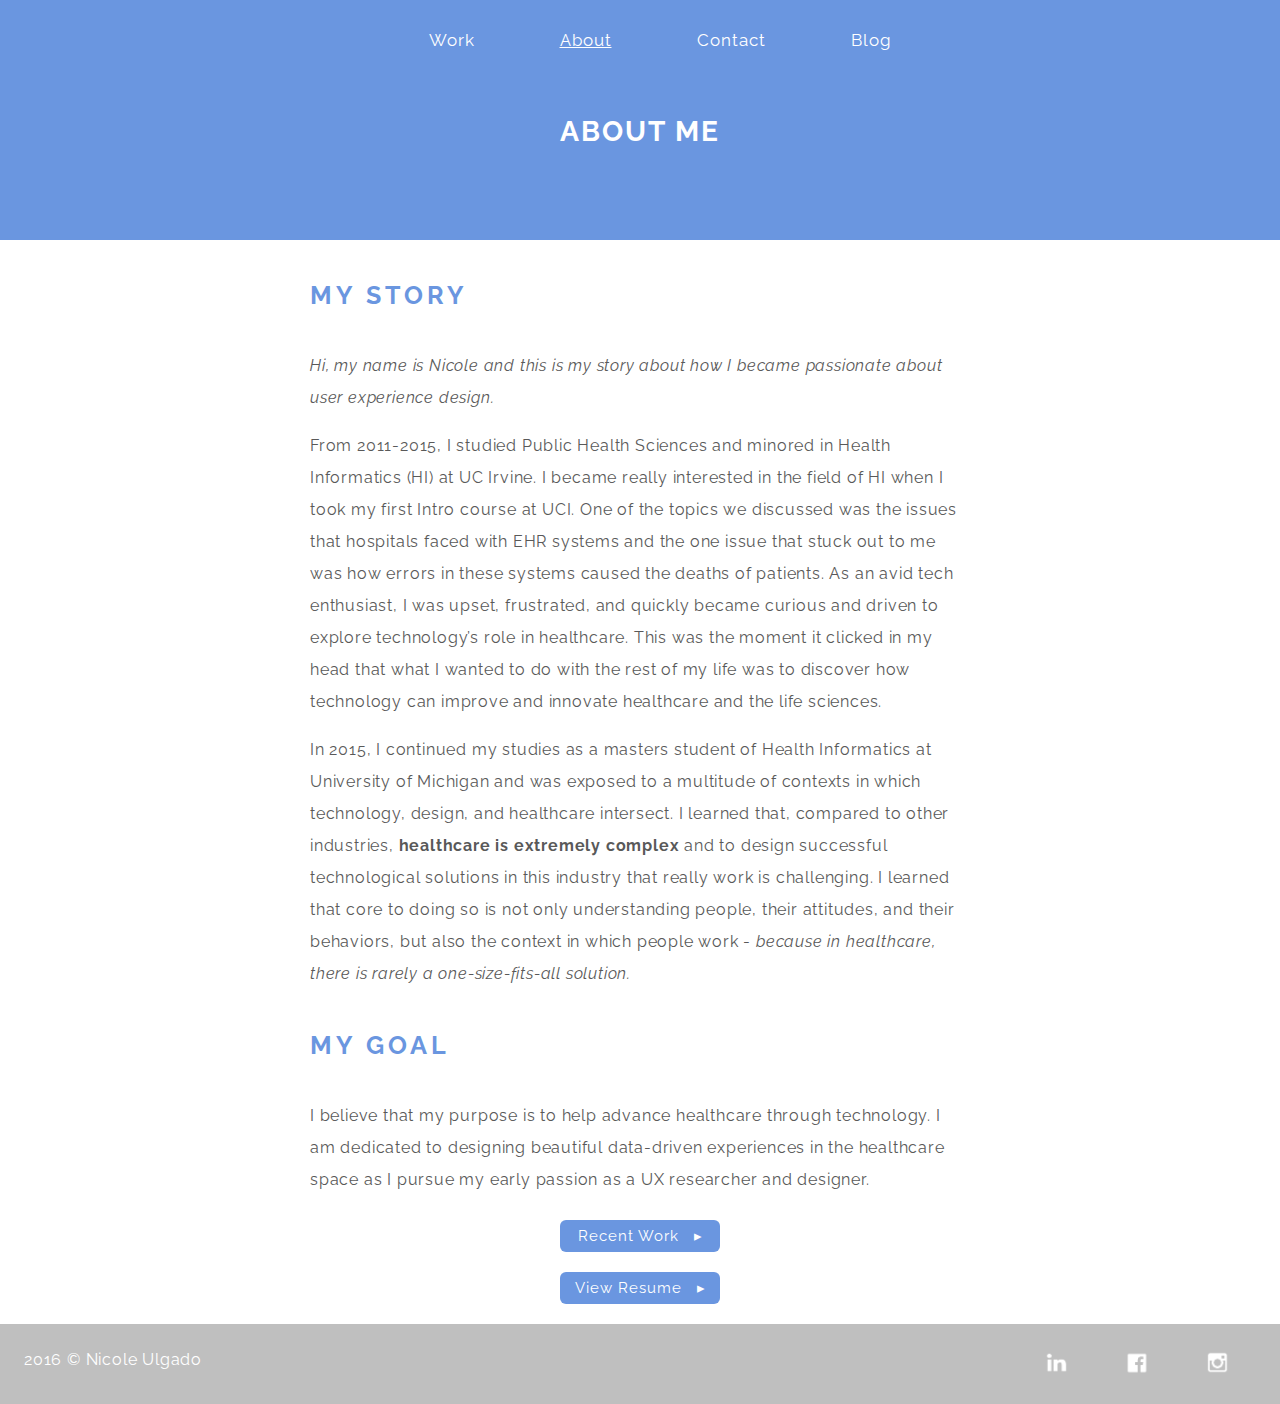
==== files/about.html @ d951f566 "Add folder called files" ====
<!DOCTYPE html>
<html lang="en">

<head>
  <meta charset="utf-8">
  <meta http-equiv="X-UA-Compatible" content="IE=edge">
  <meta name="viewport" content="width=device-width, initial-scale=1">
  <link rel="icon" href="img/favicon.png" type=image sizes="16x16">
  <title>Nicole Ulgado - Work</title>

  <!-- Bootstrap -->
  <link href="css/bootstrap.min.css" rel="stylesheet">
  <!-- Custom CSS -->
  <link href="css/style.css" rel="stylesheet" type="text/css">
</head>

<body>
  <div id="mySidenav" class="sidenav">
     <a href="javascript:void(0)" class="closebtn" onclick="closeNav()">&times;</a>   <!-- The "x" -->
     <ul>
       <li><a href="index.html">Work</a></li>
       <li><a href="about.html"><u>About</u></a></li>
       <li><a href="contact.html">Contact</a></li>
       <li><a href="blog.html">Blog</a></li>
     </ul>
  </div>

  <!-- Opens the sidenav -->
  <span onclick="openNav()">&#9776;</span>

  <!-- Topnav -->
  <div id="myTopnav" class="topnav">
     <ul>
       <li><a href="index.html">Work</a></li>
       <li><a href="about.html"><u>About</u></a></li>
       <li><a href="contact.html">Contact</a></li>
       <li><a href="blog.html">Blog</a></li>
     </ul>
  </div>

  <div class="projects">
    <div id="about" class="project">
      <div class="banner">
        <h3>About Me</h3>
      </div>
    </div>
    <div class="story">
      <section>
        <h3>MY STORY</h3>
        <p><em>Hi, my name is Nicole and this is my story about how I became
        passionate about user experience design.</em></p>
        <p>From 2011-2015, I studied <a href="http://publichealth.uci.edu/ph/_home/">Public Health Sciences</a>
        and minored in Health Informatics (HI) at <a href="https://uci.edu/">UC Irvine</a>. I became really
        interested in the field of HI when I took my first Intro course at UCI. One of the topics we discussed
        was the issues that hospitals faced with EHR systems and the one issue that stuck out to me was how
        errors in these systems caused the deaths of patients. As an avid tech enthusiast, I was upset, frustrated,
        and quickly became curious and driven to explore technology’s role in healthcare. This was the
        moment it clicked in my head that what I wanted to do with the rest of my life was to discover how technology
        can improve and innovate healthcare and the life sciences.</p>
        <p>In 2015, I continued my studies as a masters student of <a href="http://healthinformatics.umich.edu/">Health
        Informatics</a> at <a href="http://umich.edu/">University of Michigan</a> and was exposed to a multitude of
        contexts in which technology, design, and healthcare intersect. I learned
        that, compared to other industries, <b>healthcare is extremely complex</b> and to
        design successful technological solutions in this industry that really work
        is challenging. I learned that core to doing so is not only understanding
        people, their attitudes, and their behaviors, but also the context in which people
        work - <i>because in healthcare, there is rarely a one-size-fits-all solution.</i><br></p>
      </section>
      <section>
        <h3>MY GOAL</h3>
        <p>I believe that my purpose is to help advance healthcare through technology.
        I am dedicated to designing beautiful data-driven experiences in the healthcare
        space as I pursue my early passion as a UX researcher and designer.</p>
      </section>
    </div>
  </div>

  <a href="index.html" class="work-btn">Recent Work &nbsp; &#9656;</a>
  <a href="img/Resume-NicoleUlgado.pdf" class="resume-btn">View Resume &nbsp; &#9656;</a>

  <footer>
    <p>2016 &copy; Nicole Ulgado</p>
    <div class= "social">
      <a href="https://linkedin.com/in/nulgado"><img src="img/linkedin.png" alt="Connect with me on Linkedin" height="37" width="37"></a>
      <a href="https://facebook.com/nicole.ulgado"><img src="img/facebook.png" alt="Connect with me on Facebook" height="36" width="36"></a>
      <a href="https://instagram.com/bundtcakes"><img src="img/instagram.png" alt="Follow me on Instagram" height="37" width="37"></a>
    </div>
  </footer>

  <script src="js/sidenav.js"></script>

  <script>
  (function(i,s,o,g,r,a,m){i['GoogleAnalyticsObject']=r;i[r]=i[r]||function(){
  (i[r].q=i[r].q||[]).push(arguments)},i[r].l=1*new Date();a=s.createElement(o),
  m=s.getElementsByTagName(o)[0];a.async=1;a.src=g;m.parentNode.insertBefore(a,m)
  })(window,document,'script','https://www.google-analytics.com/analytics.js','ga');

  ga('create', 'UA-86173495-1', 'auto');
  ga('send', 'pageview');

  </script>

</body>
</html>
---- files/css/style.css ----
@import url('https://fonts.googleapis.com/css?family=Quicksand|Montserrat|Raleway:300,600');

html, body {
  height: 100%;
  width: 100%;
  font-family: Raleway;
  margin: 0;
  position: relative;
}
  body p {
    font-size: 14px;
    line-height: 29px;
    letter-spacing: 0.7px;
  }

.full-page {
  height: 100vh;
}

/* The side navigation menu */
span {
  position: absolute;
  padding: 20px 20px;
  color: white;
  font-size: 24px;
}
 .sidenav {
     height: 100%; /* 100% Full-height */
     width: 0; /* 0 width - change this with JavaScript */
     position: fixed; /* Stay in place */
     z-index: 1; /* Stay on top */
     top: 0;
     left: 0;
     background-color: rgba(83,125,198,0.93);
     overflow-x: hidden; /* Disable horizontal scroll */
     padding-top: 50px; /* Place content 60px from the top */
     transition: 0.5s; /* 0.5 second transition effect to slide in the sidenav */
 }

 /* The navigation menu links */
 .sidenav a {
     padding: 15px 30px 15px 30px;
     text-decoration: none;
     letter-spacing: 1px;
     font-size: 15px;
     color: #fff;
     display: block;
     transition: 0.3s;
 }
 .sidenav ul {
   list-style-type: none;
   margin: 0;
   padding: 0;
 }

 /* When you mouse over the navigation links, change their color */
 .sidenav a:hover, .offcanvas a:focus{
     background-color: hsl(218, 52%, 50%);
 }

 /* Position and style the close button (top right corner) */
 .sidenav .closebtn {
     padding: 10px 25px 10px 25px;
     position: absolute;
     top: 0;
     right: 0;
     font-size: 36px;
     margin-left: 50px;
 }

 #myTopnav {
   display: none;
 }

.top {
  color: white;
  background-color: #6A96E0;
}
  .top p {
    margin: 20px;
  }

.vertically-centered {
  display: flex;
  align-items: center;
  height: 100%;
}

header {
  display: block;
  text-align: center;
  margin-left: auto;
  margin-right: auto;
}

.about {
  margin: 0 auto;
  text-align: center;
  width: 100%;
  display: block;
}
.about img {
  display: block;
  margin: 0 auto;
  width:95px;
  height: auto;
}
  .about h2 {
    letter-spacing: 3px;
    line-height: 50px;
  }
  .about p {
    letter-spacing: 1.5px;
  }

section h3 {
  letter-spacing: 3px;
  font-size: 21px;
  color: #6A96E0;
}
.jump {
  position: relative;
  top: 70px;
}
.jump a {
  text-decoration: none;
  color: white;
}
.jump a:hover {
  text-decoration: none;
  font-weight: bold;
  color: white;
}
.story {
  margin: 24px;
  color: #595959;
}
  .story a {
    text-decoration: none;
    color: #595959;
  }
  .story a:hover {
    color: #6A96E0;
    text-decoration: bold;
  }

.contact {
  margin-left: auto;
  margin-right: auto;
  text-align: center;
}

a.work-btn, a.resume-btn, a.learn-btn {
    display: block;
    border-radius: 6px;
    background-color: #6A96E0;
    text-decoration: none;
    padding: 7px 10px;
    width: 140px;
    color: white;
    margin: auto;
    margin-top: 13px;
    margin-bottom: 20px;
    text-align: center;
    font-size: 15px;
    letter-spacing: 1px;
  }
  a.learn-btn {
    border: 1px solid white;
    border-radius: 4px;
    background-color: transparent;
  }

footer {
  display: block;
  background-color: #BFBFBF;
  height: 55px;
  width: 100%;
  color: #fff;
  padding-bottom: 25px;

}
  footer p {
    margin-left: 24px;
    margin-top: 20px;
    width: 49%;
    float: left;
    position: relative;

  }
  footer .social {
    margin-right: 24px;
    margin-top: 20px;
    float: right;
    position: relative;

  }
  footer a {
    margin: 0px 0px 0px 10px;
    display: inline;
  }
  footer a, footer a:hover, footer a:active, footer a:visited {
    text-decoration:none;
}

/*/*//*/*//*/*//*/*//*/*//*/*//*/*//*/*//*/*//*/*/
/*/*//*/*//*/*//*/*//*/*//*/*//*/*//*/*//*/*//*/*/

.projects {
  width: 100%;
}
.project {
  display: block;
  height: 475px;
  color: #fff;
  width: 100%;
  text-align: center;
  padding-top: 40px;
}
  .project .description {
    margin: 24px;
  }
  .project h3 {
    font-size: 18px;
    text-transform: uppercase;
    letter-spacing: 2px;
    margin: 0px 0px 10px 0px;
  }
  .project .image-phone img {
    height: 250px;
    width: 174.33px;
    margin-top: -15px;
  }
  .project .image-desktop img {
    height: 218px;
    width: 360px;
    margin-top: -15px;
  }
  .project p {
    margin: 4px 0px 0px 0px;
    font-size: 13.5px;
  }

  .project .banner h2 {
    padding-top: 20px;
    font-size: 18px;
    text-transform: uppercase;
    letter-spacing: 3px;
  }
  .project .banner img {
    height: 390px;
    width: 272px;
  }
  #wide-image img {
    height: 218px;
    width: 360px;
  }

#about.project {
    height: 200px;
    background-color: #6A96E0;
}
#about.project h3 {
  position: relative;
  top: 75px;
  font-size: 28px;

}

#project-1 {
  background-color: #7699D5;
}
  #project-1.project {
    padding-top: 40px;
  }

#project-2 {
  background-color: #91B9E3;
}
  #project-2.project {
    padding-top: 20px;
  }

#project-3 {
  background-color: #227DCB;
}
  #project-3.project {
    padding-top: 40px;
  }

  #project-4 {
    background-color: #22BA92;
  }
    #project-4.project {
      padding-top: 20px;
      padding-bottom: 40px;
    }

section img {
  display: block;
  margin-left: auto;
  margin-right: auto;
}
  section #lowfidelity img {
    height: 314px;
    width: 330px;
  }
  section #poster img {
    height: 239px;
    width: 318px;
  }
  section #sketches img {
    height: 246px;
    width: 318px;
  }
  section #wireframes img {
    height: 204px;
    width: 318px;
  }

section .wireframes {
  display: block;
  width: 100%;
  background-color: #F2F2F2;
}

section .wireframes img {
  display: block;
  height: 425px;
  width: 296px;
}

/*/*//*/*//*/*//*/*//*/*//*/*//*/*//*/*//*/*//*/*/
/*/*//*/*//*/*//*/*//*/*//*/*//*/*//*/*//*/*//*/*/

form {
  display: block;
  text-align: center;
  height 90%;
}
  form li {
    list-style-type: none;
    padding: 12px;
    text-align: right;
  }
  input[type=text], input[type=tel], textarea {
    outline: none;
    padding: 12px 15px;
    width: 180px;
    margin: 5px 1px 3px 20px;
    border: 1px solid white;
    border-radius: 4px;
    font-size: 15px;
    color: gray;
    font-family: Arial;
  }
  input[type=text]:focus, input[type=tel]:focus, textarea:focus {
    box-shadow: 0 0 5px white;
    /*padding: 3px 0px 3px 3px;
    margin: 5px 1px 3px 0px;*/
    border: 1px solid white;
  }
  input[type=submit] {
    border: 1px solid white;
    border-radius: 4px;
    background-color: transparent;
    font-size: 14px;
    color: white;
    margin: 20px;
    padding: 8px 25px;
    position: relative;
    right: 30px;
    }

/*/*//*/*//*/*//*/*//*/*//*/*//*/*//*/*//*/*//*/*/
/*/*//*/*//*/*//*/*//*/*//*/*//*/*//*/*//*/*//*/*/


/* On smaller screens, where height is less than 450px, change the style of the sidenav (less padding and a smaller font size) */
@media screen and (max-height: 450px) {
    .sidenav a {
      font-size: 10px;
    }
}

/* Tablet */
@media screen and (min-width: 780px) {
    .sidenav a {
      font-size: 16.5px;
    }
    .story {
      margin-left: 120px;
      margin-right: 120px;
    }

    .project h3 {
      font-size: 20px;
    }
    .project p {
      font-size: 15px;
    }
    .project .image-phone img {
      height: 300px;
      width: 209.2px;
    }
    .project .image-desktop img {
      height: 300px;
      width: 496.15px;
    }
    .project .banner h2 {
      padding-top: 20px;
      text-transform: uppercase;
      letter-spacing: 3px;
    }
    .project .banner img {
      height: 425px;
      width: 296px;
    }
    #wide-image img {
      height: 450px;
      width: 702.88px;
    }

    .jump {
      top: 110px;
    }

    section #lowfidelity img {
      height: 472px;
      width: 496.15px;
    }
    section #poster img {
      height: 365px;
      width: 486px;
    }
    section #sketches img {
      height: 383px;
      width: 495px;
    }
    section #wireframes img {
      height: 312px;
      width: 486px;
    }

/*/*//*/*//*/*//*/*//*/*//*/*//*/*//*/*//*/*//*/*/
/*/*//*/*//*/*//*/*//*/*//*/*//*/*//*/*//*/*//*/*/

  input[type=text], input[type=tel], textarea {
    width: 300px;
  }

/* Desktop */
@media screen and (min-width: 1204px) {
  span, #mySidenav, .sidenav {
    display: none;
  }

  #myTopnav {
    position: absolute;
    top: 0;
    width: 100%;
    display: block;
    letter-spacing: 1px;
    font-size: 17px;
    text-align: center;
    padding-top: 30px;
  }
  #myTopnav ul {
    position: relative;
    list-style-type: none;
    margin: 0 auto;
  }
  #myTopnav li {
    display: inline;
    padding: 40px;
  }
  #myTopnav a {
    text-decoration: none;
    color: #fff;
  }
  #myTopnav a:hover {
    font-weight: bold;
  }

  .about h2 {
    font-size: 27px;
    letter-spacing: 4px;
    line-height: 55px;
  }
  .about img {
    width:118px;
    height: auto;
  }
  .about p {
    letter-spacing: 1.5px;
  }

  body p {
    font-size: 16px;
    line-height: 32px;
    letter-spacing: 0.8px;
  }

  .jump {
    top: 135px;
  }

  .story {
    text-align: left;
    margin-left: 310px;
    margin-right: 310px;
  }
    .story h3, legend {
      letter-spacing: 4px;
      font-size: 25px;
      line-height: 60px;
    }

    footer a {
      margin: 0px 20px 0px 20px;
      display: inline-block;
    }
    footer a, footer a:hover, footer a:active, footer a:visited {
      text-decoration:none;
  }

  .project {
    height: 520px;
  }

  .project .description {
    display: table-cell;
    width: 50%;
    text-align: left;
  }
  .description h3 {
    font-size: 26px;
    font-weight: bold;
    padding-bottom: 30px;
    position: relative;
    bottom: 245px;
    left: 100px;
  }
  .description p {
    font-size: 16px;
    margin-right: 100px;
    position: relative;
    bottom: 245px;
    left: 100px;
  }
  .project a.learn-btn {
    display: inline;
    margin-right: 100px;
    position: relative;
    bottom: 200px;
    left: 100px;
  }
  .project .image-phone {
    display: table-cell;
    width: 50%;
  }
  .project .image-phone img {
    height: 450px;
    width: 314px;
    position: relative;
    top: 35px;
  }
  .project .image-desktop {
    display: table-cell;
    width: 50%;
  }
  .project .image-desktop img {
    height: 450px;
    width: 702.88px;
    position: relative;
    top: 10px;
  }
  .project .banner h2 {
    padding-top: 20px;
    text-transform: uppercase;
    letter-spacing: 3px;
  }
  .project .banner img {
    height: 420px;
    width: 293px;
  }
  #wide-image img {
    height: 450px;
    width: 702.88px;
  }

  #project-1.project {
    padding-top: 60px;
    padding-bottom: 10px;
  }
  #project-2.project {
    padding-top: 80px;
    padding-bottom: 10px;
  }
  #project-3.project {
    padding-top: 80px;
    padding-bottom: 10px;
  }
  #project-4.project {
    padding-top: 80px;
    padding-bottom: 10px;
  }
  section #lowfidelity img {
    height: 777px;
    width: 817px;
  }
  section #poster img {
    height: 600px;
    width: 800px;
  }
  section #sketches img {
    height: 612px;
    width: 790px;
  }
  section #wireframes img {
    height: 513px;
    width: 800px;
  }

.adventures {
  display: block;
  margin: auto;
  text-align: center;
}
  .adventures img {
    display: inline-block;
    height: 450px;
    width: 470px;
  }


/*/*//*/*//*/*//*/*//*/*//*/*//*/*//*/*//*/*//*/*/
/*/*//*/*//*/*//*/*//*/*//*/*//*/*//*/*//*/*//*/*/

  input[type=text], input[type=tel], textarea {
    width: 400px;
  }

}
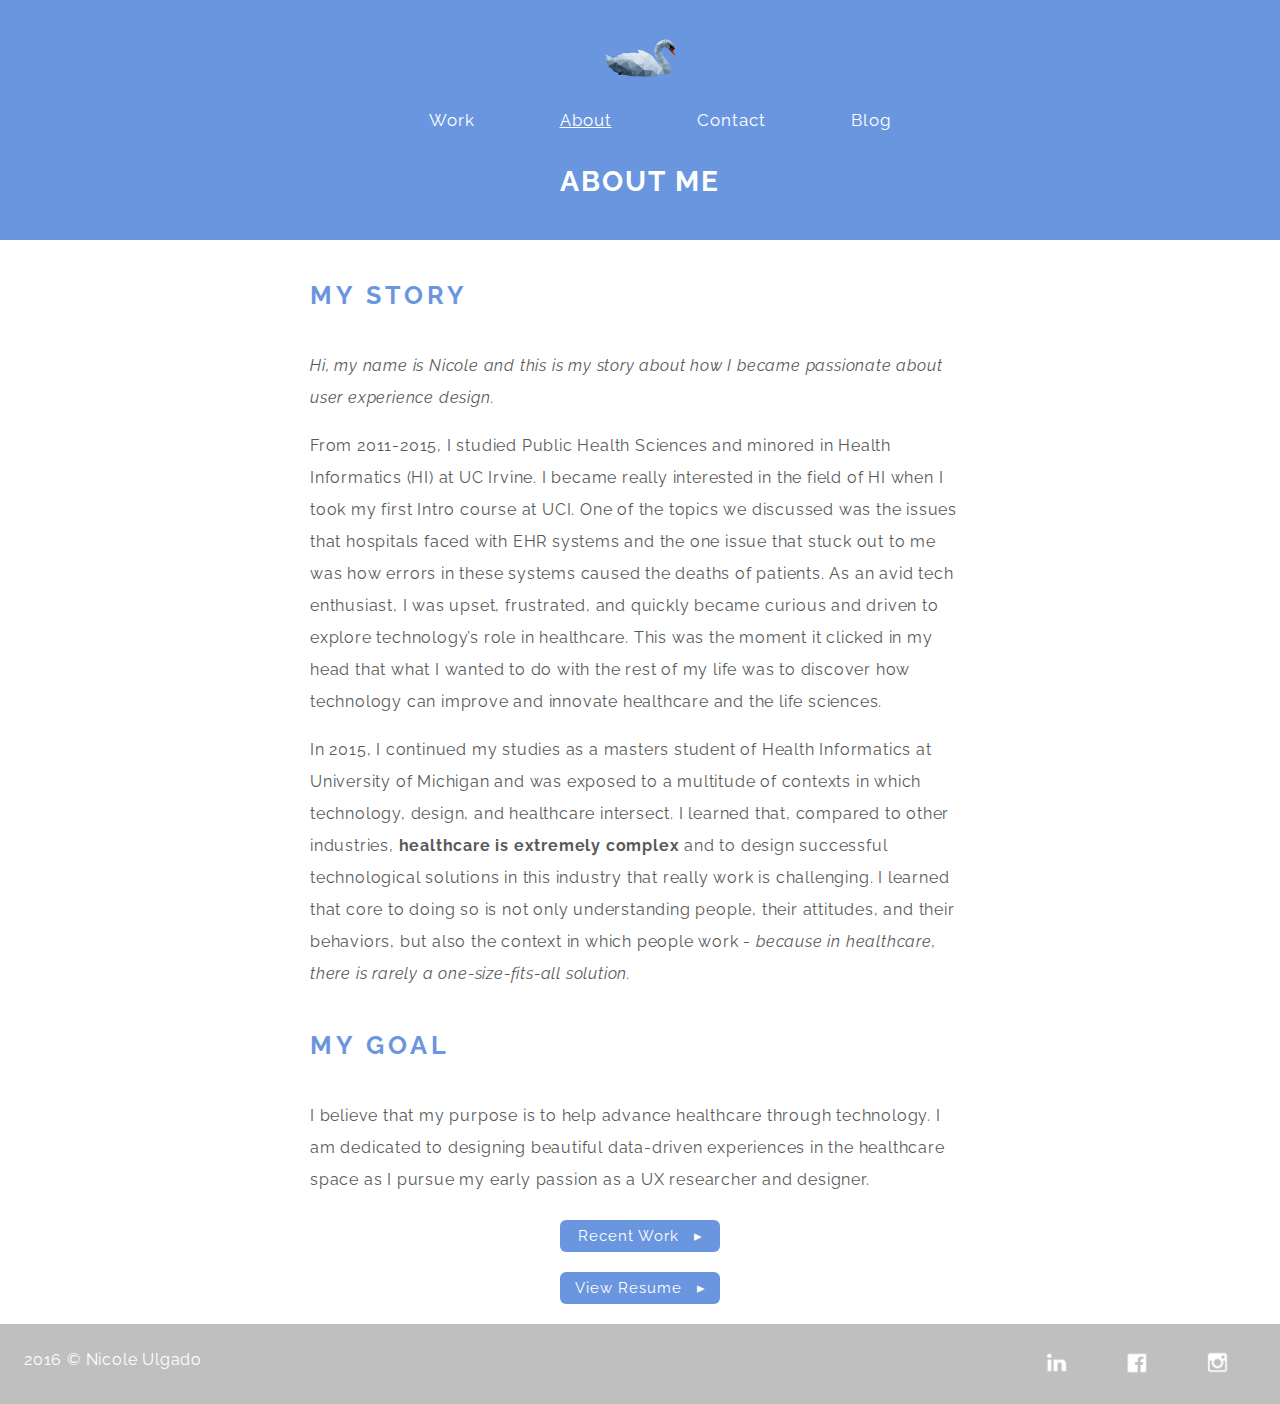
==== commit e4cc33d2: "Updated for Requirements" ====
--- a/files/about.html
+++ b/files/about.html
@@ -5,7 +5,7 @@
   <meta charset="utf-8">
   <meta http-equiv="X-UA-Compatible" content="IE=edge">
   <meta name="viewport" content="width=device-width, initial-scale=1">
-  <link rel="icon" href="img/favicon.png" type=image sizes="16x16">
+  <link rel="icon" href="img/favicon.png" sizes="16x16">
   <title>Nicole Ulgado - Work</title>
 
   <!-- Bootstrap -->
@@ -15,14 +15,19 @@
 </head>
 
 <body>
+  <header>
+    <img src="img/swan.png" alt="Swan" height="75" width="75">
+  </header>
   <div id="mySidenav" class="sidenav">
      <a href="javascript:void(0)" class="closebtn" onclick="closeNav()">&times;</a>   <!-- The "x" -->
+     <nav>
      <ul>
        <li><a href="index.html">Work</a></li>
        <li><a href="about.html"><u>About</u></a></li>
        <li><a href="contact.html">Contact</a></li>
        <li><a href="blog.html">Blog</a></li>
      </ul>
+   </nav>
   </div>
 
   <!-- Opens the sidenav -->
@@ -30,12 +35,14 @@
 
   <!-- Topnav -->
   <div id="myTopnav" class="topnav">
+    <nav>
      <ul>
        <li><a href="index.html">Work</a></li>
        <li><a href="about.html"><u>About</u></a></li>
        <li><a href="contact.html">Contact</a></li>
        <li><a href="blog.html">Blog</a></li>
      </ul>
+   </nav>
   </div>
 
   <div class="projects">
--- a/files/css/style.css
+++ b/files/css/style.css
@@ -17,6 +17,19 @@
   height: 100vh;
 }
 
+header {
+  position: absolute;
+  top: 0;
+  width: 100%;
+  display: block;
+  letter-spacing: 1px;
+  font-size: 17px;
+  text-align: center;
+  padding-top: 20px;
+  padding-bottom: 30px;
+  background-color: #6A96E0;
+}
+
 /* The side navigation menu */
 span {
   position: absolute;
@@ -25,16 +38,16 @@
   font-size: 24px;
 }
  .sidenav {
-     height: 100%; /* 100% Full-height */
-     width: 0; /* 0 width - change this with JavaScript */
-     position: fixed; /* Stay in place */
-     z-index: 1; /* Stay on top */
+     height: 100%;
+     width: 0;
+     position: fixed;
+     z-index: 1;
      top: 0;
      left: 0;
      background-color: rgba(83,125,198,0.93);
-     overflow-x: hidden; /* Disable horizontal scroll */
-     padding-top: 50px; /* Place content 60px from the top */
-     transition: 0.5s; /* 0.5 second transition effect to slide in the sidenav */
+     overflow-x: hidden;
+     padding-top: 50px;
+     transition: 0.5s;
  }
 
  /* The navigation menu links */
@@ -86,7 +99,7 @@
   height: 100%;
 }
 
-header {
+.form {
   display: block;
   text-align: center;
   margin-left: auto;
@@ -131,6 +144,7 @@
   font-weight: bold;
   color: white;
 }
+
 .story {
   margin: 24px;
   color: #595959;
@@ -178,7 +192,6 @@
   width: 100%;
   color: #fff;
   padding-bottom: 25px;
-
 }
   footer p {
     margin-left: 24px;
@@ -186,7 +199,6 @@
     width: 49%;
     float: left;
     position: relative;
-
   }
   footer .social {
     margin-right: 24px;
@@ -202,9 +214,6 @@
   footer a, footer a:hover, footer a:active, footer a:visited {
     text-decoration:none;
 }
-
-/*/*//*/*//*/*//*/*//*/*//*/*//*/*//*/*//*/*//*/*/
-/*/*//*/*//*/*//*/*//*/*//*/*//*/*//*/*//*/*//*/*/
 
 .projects {
   width: 100%;
@@ -262,9 +271,8 @@
 }
 #about.project h3 {
   position: relative;
-  top: 75px;
+  top: 125px;
   font-size: 28px;
-
 }
 
 #project-1 {
@@ -329,9 +337,6 @@
   height: 425px;
   width: 296px;
 }
-
-/*/*//*/*//*/*//*/*//*/*//*/*//*/*//*/*//*/*//*/*/
-/*/*//*/*//*/*//*/*//*/*//*/*//*/*//*/*//*/*//*/*/
 
 form {
   display: block;
@@ -372,9 +377,28 @@
     right: 30px;
     }
 
-/*/*//*/*//*/*//*/*//*/*//*/*//*/*//*/*//*/*//*/*/
-/*/*//*/*//*/*//*/*//*/*//*/*//*/*//*/*//*/*//*/*/
-
+    .adventures {
+      display: block;
+      margin: auto;
+      text-align: center;
+      padding-top: 60px;
+      width: 100%;
+    }
+      .adventures img {
+        display: inline-block;
+        height: 354px;
+        width: 370px;
+      }
+
+.adventures h2 {
+  padding-top: 110px;
+  color: #6A96E0;
+}
+.adventures h4 {
+  color: white;
+}
+
+/* MEDIA QUERIES
 
 /* On smaller screens, where height is less than 450px, change the style of the sidenav (less padding and a smaller font size) */
 @media screen and (max-height: 450px) {
@@ -442,12 +466,9 @@
       width: 486px;
     }
 
-/*/*//*/*//*/*//*/*//*/*//*/*//*/*//*/*//*/*//*/*/
-/*/*//*/*//*/*//*/*//*/*//*/*//*/*//*/*//*/*//*/*/
-
-  input[type=text], input[type=tel], textarea {
-    width: 300px;
-  }
+input[type=text], input[type=tel], textarea {
+  width: 300px;
+}
 
 /* Desktop */
 @media screen and (min-width: 1204px) {
@@ -457,13 +478,15 @@
 
   #myTopnav {
     position: absolute;
-    top: 0;
+    top: 80px;
     width: 100%;
     display: block;
     letter-spacing: 1px;
     font-size: 17px;
     text-align: center;
     padding-top: 30px;
+    padding-bottom: 40px;
+    background-color: #6A96E0;
   }
   #myTopnav ul {
     position: relative;
@@ -622,23 +645,8 @@
     width: 800px;
   }
 
-.adventures {
-  display: block;
-  margin: auto;
-  text-align: center;
-}
-  .adventures img {
-    display: inline-block;
-    height: 450px;
-    width: 470px;
-  }
-
-
-/*/*//*/*//*/*//*/*//*/*//*/*//*/*//*/*//*/*//*/*/
-/*/*//*/*//*/*//*/*//*/*//*/*//*/*//*/*//*/*//*/*/
-
-  input[type=text], input[type=tel], textarea {
-    width: 400px;
-  }
-
-}
+}
+
+input[type=text], input[type=tel], textarea {
+  width: 400px;
+}
